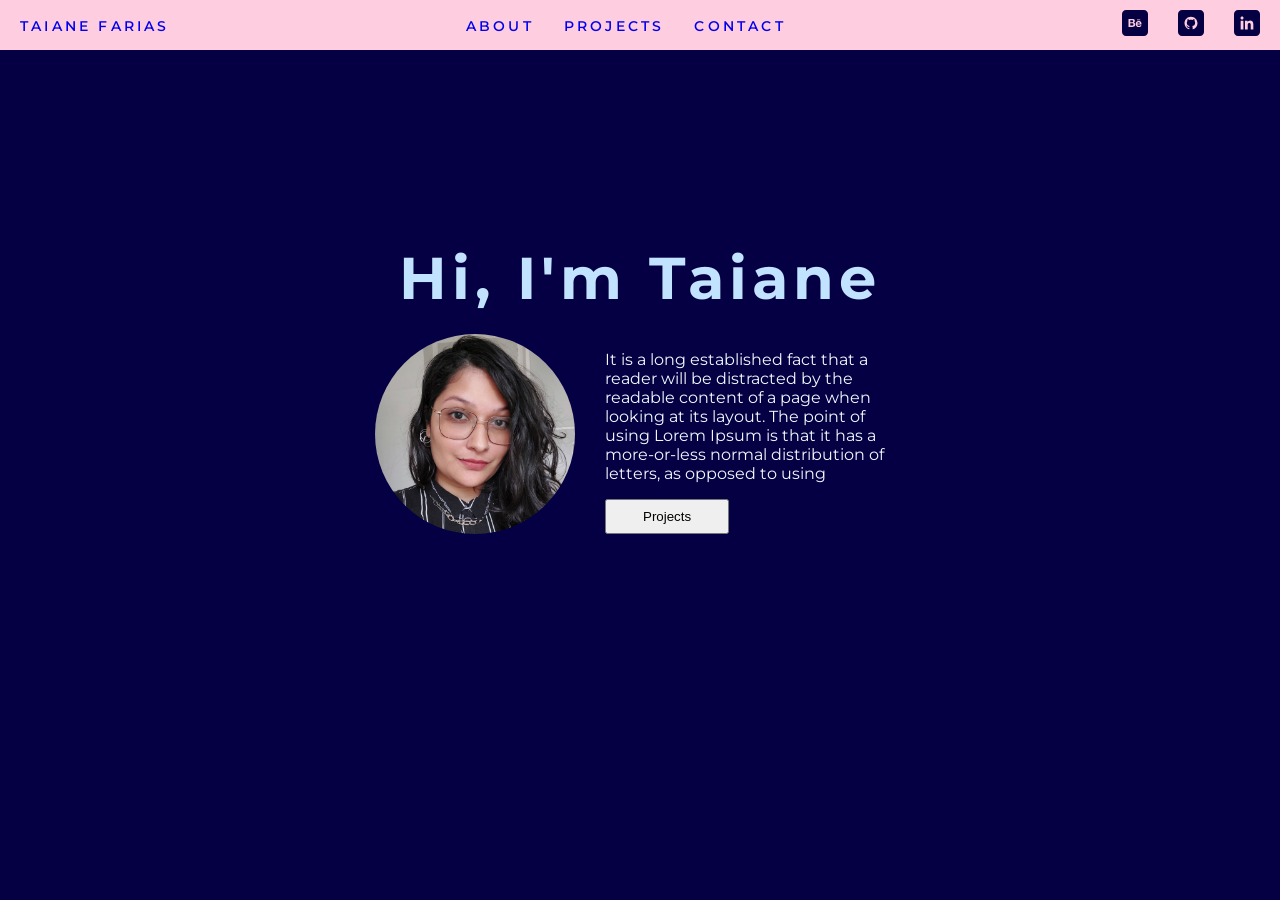
==== portfolio/index.html @ f2ac4d4a "add nav bar, hero section and main page style" ====
<!DOCTYPE html>
<html lang="en">
<head>
    <meta charset="UTF-8">
    <meta name="viewport" content="width=device-width, initial-scale=1.0">
    <title>Taiane's portfolio</title>
    <link rel="stylesheet" href="styles.css">
    <link href="https://fonts.googleapis.com/css2?family=Montserrat:ital,wght@0,100..900;1,100..900&display=swap" rel="stylesheet">
</head>
<body>

    <header id="navigation-bar">
        
        <ul id="menu">
            <li id="home-taiane"><a href="#">Taiane Farias</a></li>

            <div id="menu-section">
                <li id="about"><a href="#">About</a></li>
                <li><a href="#">Projects</a></li>
                <li><a href="#">Contact</a></li>
            </div>

            <div>
                <ul id="menu-icons">
                    <li><a href="#"><img src="images/behance.svg"></a></li>
                    <li><a href="#"><img src="images/githab.svg"></a></li>
                    <li><a href="#"><img src="images/linkedin.svg"></a></li>
                </ul>
            </div>

    </header>

    <div id="hero-section">

        <h1 id="hero-h1">Hi, I'm Taiane</h1>
        
        <div id="hero-text-image">
            <img src="images/photo_2024-07-04 19.18.22.jpeg" id="hero-pic">
            
            <div>
                <p id="hero-paragraph">It is a long established fact that a reader will be distracted by the readable content of a page when looking at its layout. The point of using Lorem Ipsum is that it has a more-or-less normal distribution of letters, as opposed to using</p>
               
                <div id="hero-buttons">
                    <button>Projects</button>
                </div>

            </div>
            
        </div>

    </div>

</body>
</html>
---- portfolio/styles.css ----
body{
    background: #050043;
    overflow-y: hidden;
    overflow-x: hidden;
    font-family: "Montserrat", sans-serif;
}

/*@media (max-width: 1000px) {
    body {
        display: flex;
        flex-wrap: wrap;

    }

}*/

#navigation-bar{

    width: 100%;

}

#menu{
    list-style-type: none;
    margin: 0;
    padding: 0;
    background-color: #FECDE0;
    width: 100%;
    display: flex;
    flex-direction: row;
    justify-content: space-between;
    position: fixed;
    top: 0;
    left: 0;
    right: 0;
    height: 50px;
    align-items: center;
    
}

#menu-section{
    display: flex;
    flex-direction: row;
    gap: 30px;
}

#menu-icons{
    display: flex;
    flex-direction: row;
    gap: 30px;
    padding-right: 20px;
    list-style-type: none;
}

#home-taiane{
    padding-left: 20px;
}

#menu li a{
    text-transform: uppercase;
    text-decoration: none;
    font-weight: 550;
    font-size: clamp(12px, 1.8vh, 14px);
    letter-spacing: 0.2rem;
}

/* HERO SECTION */

#hero-section{
    display: flex;
    flex-direction: column;
    justify-content: center;
    align-items: center;
    min-height: 80dvh;

}

#hero-pic{
    width: 200px;
    height: 200px;
    border-radius: 500px;

}

#hero-paragraph{
    width: 300px;
    color: aliceblue;
}

#hero-text-image{
    display: flex;
    align-items: center;
    gap: 30px;
}

#hero-h1{
    color: rgb(194, 227, 255);
    font-size: 3.7rem;
    letter-spacing: 5px;
    margin-bottom: 20px;
}

#hero-buttons{
    display: flex;
    justify-content: left;

}

#hero-buttons button{
    padding: 8px;
    padding-left: 36px;
    padding-right: 36px;
    
}
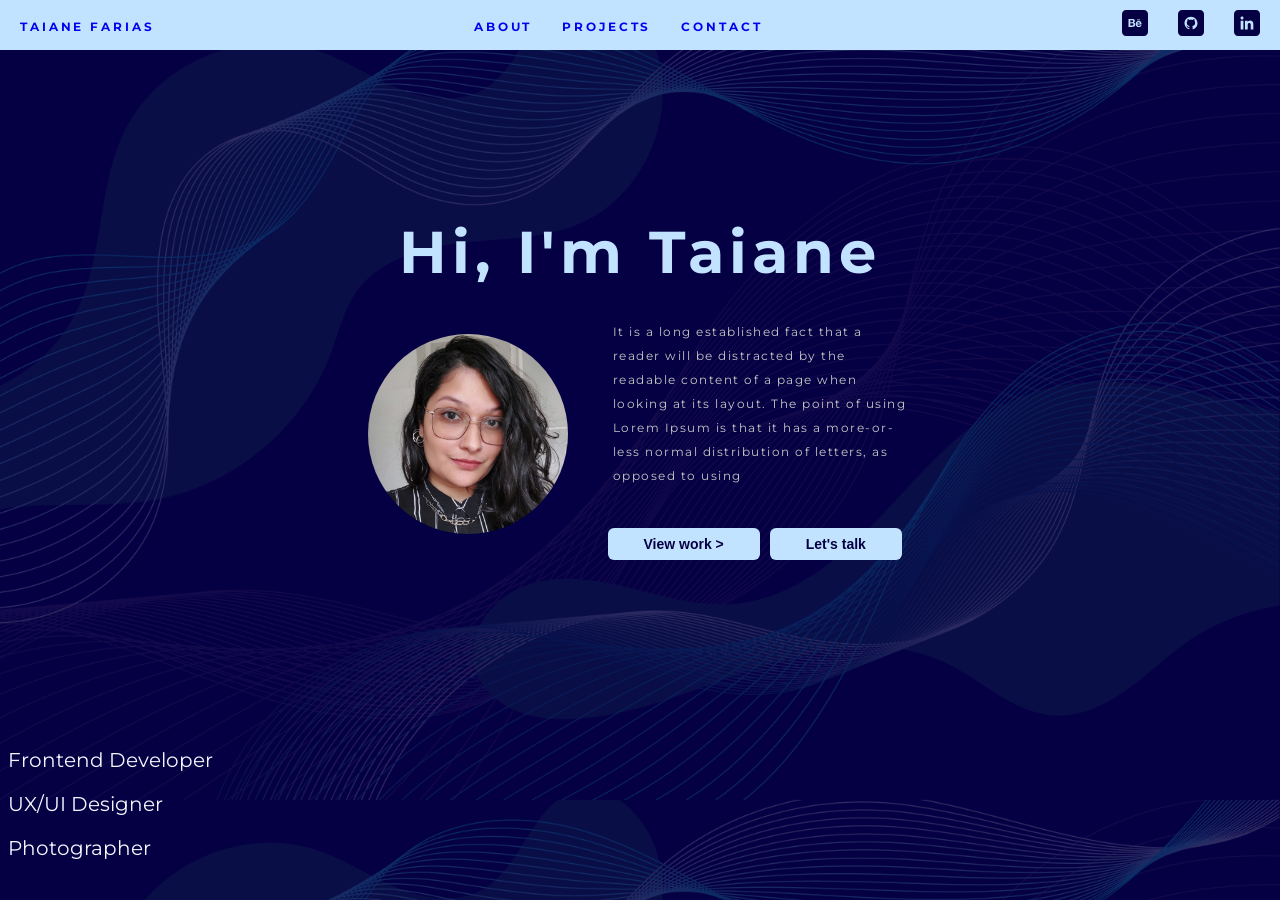
==== commit 14bcc33d: "change colors, nav bar responsive" ====
--- a/portfolio/index.html
+++ b/portfolio/index.html
@@ -9,10 +9,10 @@
 </head>
 <body>
 
-    <header id="navigation-bar">
+    <header id="nav-bar">
         
-        <ul id="menu">
-            <li id="home-taiane"><a href="#">Taiane Farias</a></li>
+        <div id="menu">
+            <p id="home-taiane"><a href="#">Taiane Farias</a></p>
 
             <div id="menu-section">
                 <li id="about"><a href="#">About</a></li>
@@ -28,6 +28,8 @@
                 </ul>
             </div>
 
+            <img id="hamburguer-buttom"src="images/hamburg.button.svg">
+        </div>
     </header>
 
     <div id="hero-section">
@@ -41,7 +43,8 @@
                 <p id="hero-paragraph">It is a long established fact that a reader will be distracted by the readable content of a page when looking at its layout. The point of using Lorem Ipsum is that it has a more-or-less normal distribution of letters, as opposed to using</p>
                
                 <div id="hero-buttons">
-                    <button>Projects</button>
+                    <button>View work ></button>
+                    <button>Let's talk</button>
                 </div>
 
             </div>
@@ -50,5 +53,19 @@
 
     </div>
 
+    <div id="bottom">
+        <p>
+            Frontend Developer
+        </p>
+
+        <p>
+            UX/UI Designer
+        </p>
+
+        <p>
+            Photographer
+        </p>
+    </div>
+
 </body>
 </html>
--- a/portfolio/styles.css
+++ b/portfolio/styles.css
@@ -3,19 +3,14 @@
     overflow-y: hidden;
     overflow-x: hidden;
     font-family: "Montserrat", sans-serif;
+    background-image: url(images/elements1.png);
+    background-size: 100%;
+   
+    
 }
 
-/*@media (max-width: 1000px) {
-    body {
-        display: flex;
-        flex-wrap: wrap;
 
-    }
-
-}*/
-
-#navigation-bar{
-
+#nav-bar{
     width: 100%;
 
 }
@@ -24,7 +19,7 @@
     list-style-type: none;
     margin: 0;
     padding: 0;
-    background-color: #FECDE0;
+    background-color:rgb(194, 227, 255);
     width: 100%;
     display: flex;
     flex-direction: row;
@@ -35,7 +30,7 @@
     right: 0;
     height: 50px;
     align-items: center;
-    
+  
 }
 
 #menu-section{
@@ -52,6 +47,13 @@
     list-style-type: none;
 }
 
+#hamburguer-buttom{
+    display: none;
+    width: 25px;
+    margin-right: 20px;
+
+}
+
 #home-taiane{
     padding-left: 20px;
 }
@@ -59,9 +61,17 @@
 #menu li a{
     text-transform: uppercase;
     text-decoration: none;
-    font-weight: 550;
-    font-size: clamp(12px, 1.8vh, 14px);
-    letter-spacing: 0.2rem;
+    font-weight: 680;
+    font-size: clamp(11px, 1.8vh, 12px);
+    letter-spacing: 0.18rem;
+}
+
+#menu p a{
+    text-transform: uppercase;
+    text-decoration: none;
+    font-weight: 680;
+    font-size: clamp(11px, 1.8vh, 12px);
+    letter-spacing: 0.18rem;
 }
 
 /* HERO SECTION */
@@ -83,8 +93,14 @@
 }
 
 #hero-paragraph{
-    width: 300px;
-    color: aliceblue;
+    max-width: 300px;
+    margin-left: 15px;
+    font-size: 12px;
+    color: rgb(198, 198, 198);
+    line-height: 2;
+    letter-spacing: 2px;
+    letter-spacing: 1.5px;
+
 }
 
 #hero-text-image{
@@ -103,6 +119,7 @@
 #hero-buttons{
     display: flex;
     justify-content: left;
+    margin-top: 20px;
 
 }
 
@@ -110,5 +127,36 @@
     padding: 8px;
     padding-left: 36px;
     padding-right: 36px;
+    background-color: rgb(194, 227, 255);
+    border-style: none;
+    border-radius: 6px;
+    color: #050043;
+    font-weight: 550;
+    font-size: 14px;
+    margin-left: 10px;
+    margin-top: 20px;
     
 }
+
+#bottom p {
+    font-size: 20px;
+    color: aliceblue;
+}
+
+@media (max-width: 700px) {
+
+
+    #hamburguer-buttom{
+        display: block;
+        justify-content: center;
+    }
+
+    #menu-section{
+        display: none;
+    }
+
+    #menu-icons{
+        display: none;
+    }
+
+}
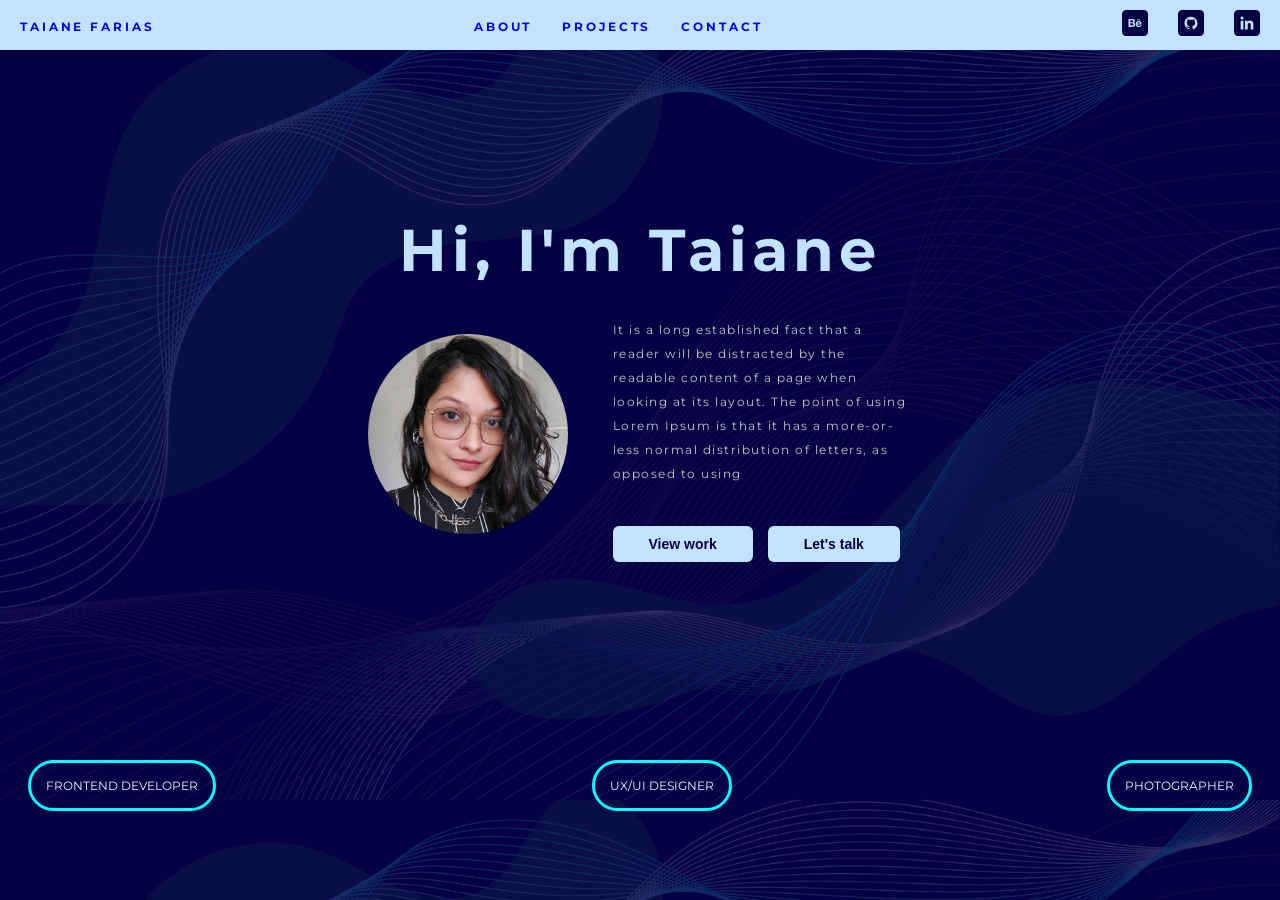
==== commit 60f38f2d: "main page responive, add about, contact and  project pages" ====
--- a/portfolio/index.html
+++ b/portfolio/index.html
@@ -43,7 +43,7 @@
                 <p id="hero-paragraph">It is a long established fact that a reader will be distracted by the readable content of a page when looking at its layout. The point of using Lorem Ipsum is that it has a more-or-less normal distribution of letters, as opposed to using</p>
                
                 <div id="hero-buttons">
-                    <button>View work ></button>
+                    <button>View work</button>
                     <button>Let's talk</button>
                 </div>
 
--- a/portfolio/styles.css
+++ b/portfolio/styles.css
@@ -5,8 +5,7 @@
     font-family: "Montserrat", sans-serif;
     background-image: url(images/elements1.png);
     background-size: 100%;
-   
-    
+
 }
 
 
@@ -120,11 +119,10 @@
     display: flex;
     justify-content: left;
     margin-top: 20px;
-
 }
 
 #hero-buttons button{
-    padding: 8px;
+    padding: 10px;
     padding-left: 36px;
     padding-right: 36px;
     background-color: rgb(194, 227, 255);
@@ -133,14 +131,27 @@
     color: #050043;
     font-weight: 550;
     font-size: 14px;
-    margin-left: 10px;
+    margin-left: 15px;
     margin-top: 20px;
     
 }
 
 #bottom p {
-    font-size: 20px;
+    font-size: 12px;
     color: aliceblue;
+    text-transform: uppercase;
+    border: solid;
+    border-color: aqua;
+    padding: 15px;
+    border-radius: 100px;
+}
+
+#bottom{
+    display: flex;
+    flex-direction: row;
+    justify-content: space-between;
+    margin: 20px;
+    
 }
 
 @media (max-width: 700px) {
@@ -159,4 +170,42 @@
         display: none;
     }
 
-}
+    #hero-h1{
+        font-size: clamp(2.8rem, 2vh, 6rem);
+        letter-spacing: 4px;
+        margin-bottom: 30px;
+        margin-top: 80px;
+    }
+
+    #hero-pic{
+        width: 180px;
+        height: 180px;
+        border-radius: 400px;
+    
+    }
+
+    #hero-text-image{
+        flex-direction: column;
+        align-items: center;
+        gap: 30px;
+    }
+
+    #hero-paragraph{
+        max-width: clamp(320px, 2vh, 400px);
+        justify-content: center;
+        font-size: 12px;
+        color: rgb(198, 198, 198);
+        line-height: 2;
+        letter-spacing: 2px;
+        letter-spacing: 1.5px;
+    }
+
+    #hero-buttons{
+        display: flex;
+        justify-content: center;
+        margin-bottom: 20px;
+        margin-left: -20px;
+   
+    }
+
+}
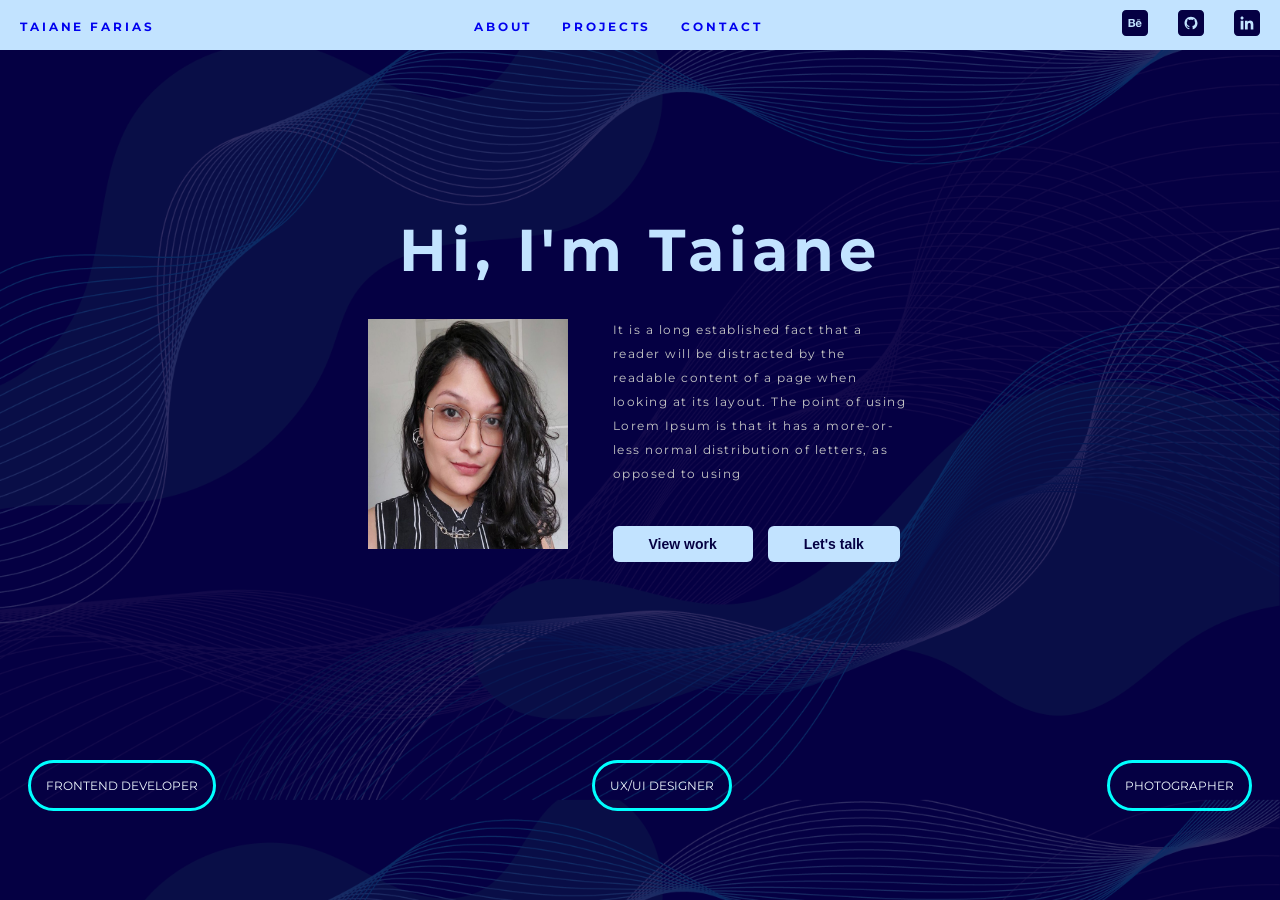
==== commit 37d29531: "add cards to  projects page, add var colors" ====
--- a/portfolio/index.html
+++ b/portfolio/index.html
@@ -15,9 +15,9 @@
             <p id="home-taiane"><a href="#">Taiane Farias</a></p>
 
             <div id="menu-section">
-                <li id="about"><a href="#">About</a></li>
-                <li><a href="#">Projects</a></li>
-                <li><a href="#">Contact</a></li>
+                <li id="about"><a href="about.html">About</a></li>
+                <li><a href="projects.html">Projects</a></li>
+                <li><a href="contact.html">Contact</a></li>
             </div>
 
             <div>
--- a/portfolio/styles.css
+++ b/portfolio/styles.css
@@ -1,5 +1,13 @@
+:root {
+    --primary-bg-color: #050043;
+    --primary-color: rgb(194, 227, 255);
+    --secondary-color: #FECDE0;
+    --paragraph-light: rgb(241, 241, 241);
+  }
+
+
 body{
-    background: #050043;
+    background-color: var(--primary-bg-color);
     overflow-y: hidden;
     overflow-x: hidden;
     font-family: "Montserrat", sans-serif;
@@ -11,14 +19,13 @@
 
 #nav-bar{
     width: 100%;
-
 }
 
 #menu{
     list-style-type: none;
     margin: 0;
     padding: 0;
-    background-color:rgb(194, 227, 255);
+    background-color: var(--primary-color);
     width: 100%;
     display: flex;
     flex-direction: row;
@@ -86,8 +93,7 @@
 
 #hero-pic{
     width: 200px;
-    height: 200px;
-    border-radius: 500px;
+    height: 230px;
 
 }
 
@@ -208,4 +214,73 @@
    
     }
 
-}+}
+
+
+/*PROJECT PAGE*/
+
+#card-cointainer{
+    display: grid;
+    grid-template-columns: repeat(5, 1fr);
+    align-items: center;
+    justify-content: center;
+    margin-top: 150px;
+    gap: 15px;
+    margin-left: 50px;
+    margin-right: 50px;
+ 
+}   
+
+#projects{
+    color: var(--paragraph-light);
+    position: fixed;
+    bottom: 0;
+    font-size: 20px;
+    margin-left: 0px;
+    font-family: Montserrat;
+
+}
+
+#card-1{
+    grid-column: span 2;
+    height: 258px;
+    background-color: aliceblue;
+}
+
+#card-2{
+    width: 258px;
+    height: 258px;
+    background-color: aliceblue;
+}
+
+#card-3{
+    grid-column: span 2;
+    height: 258px;
+    background-color: aliceblue;
+ 
+}
+
+#card-4{
+    width: 258px;
+    height: 258px;
+    background-color: aliceblue;
+}
+
+#card-5{
+    grid-column: span 2;
+    height: 258px;
+    background-color: aliceblue;
+ 
+}
+
+#card-6{
+    width: 258px;
+    height: 258px;
+    background-color: aliceblue;
+}
+
+#card-7{
+    width: 258px;
+    height: 258px;
+    background-color: aliceblue;
+}
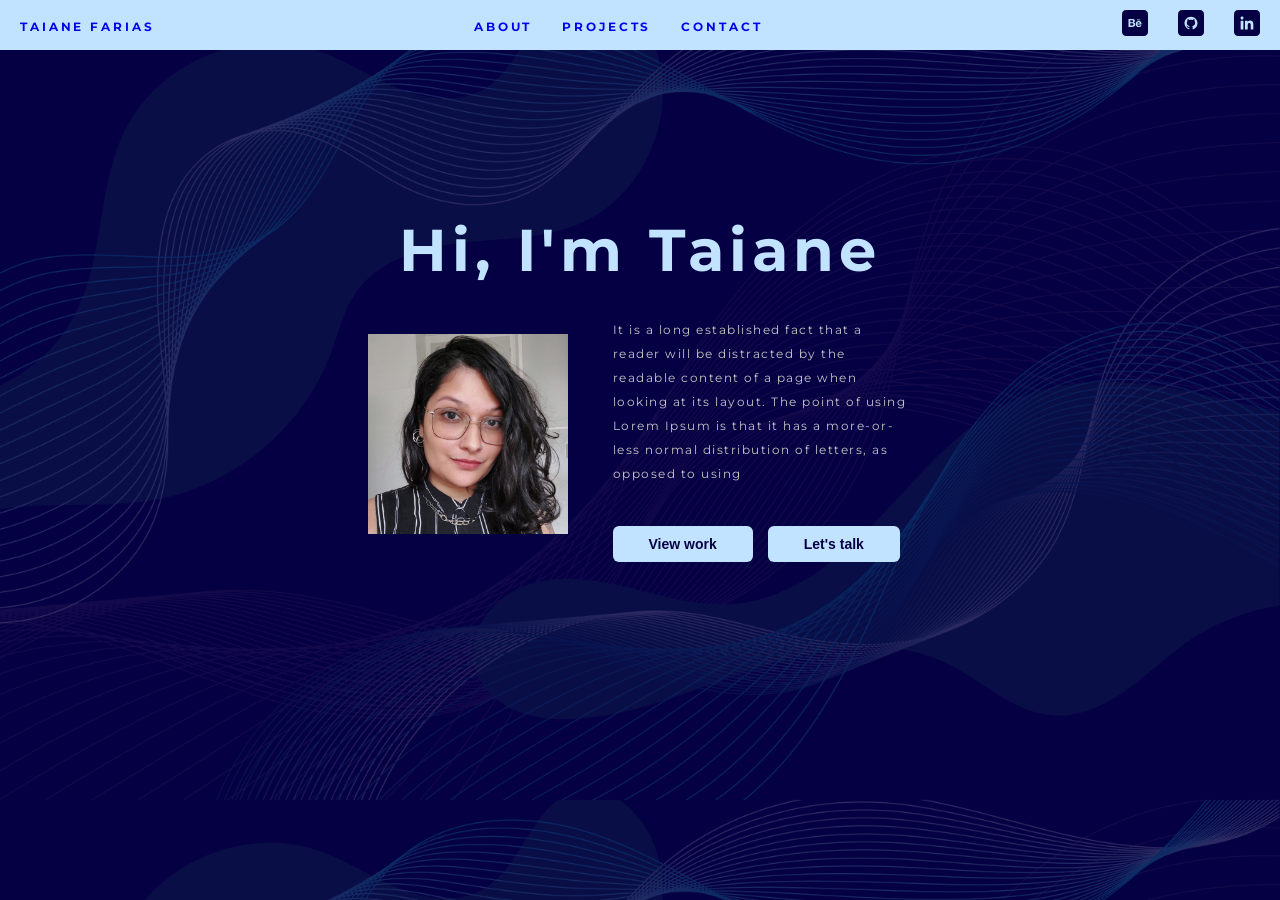
==== commit 22801027: "add contact page content, add contact page  responsiveness" ====
--- a/portfolio/index.html
+++ b/portfolio/index.html
@@ -52,20 +52,36 @@
         </div>
 
     </div>
-
-    <div id="bottom">
-        <p>
-            Frontend Developer
-        </p>
-
-        <p>
-            UX/UI Designer
-        </p>
-
-        <p>
-            Photographer
-        </p>
+<!--
+    <div>
+        <p>What I do:</p>
     </div>
 
+    <div id="skills-container">
+
+
+        <div id="skills-card1">
+            <p>
+                Web Development
+            </p>
+        </div>
+
+        
+        <div id="skills-card2">
+            <p>
+                User research
+                UX/UI Designer
+            </p>
+        </div>
+        
+        <div id="skills-card3">
+            <p>
+                Photographer
+            </p>
+        </div>
+       
+    </div>
+-->
+    
 </body>
 </html>
--- a/portfolio/styles.css
+++ b/portfolio/styles.css
@@ -3,8 +3,13 @@
     --primary-color: rgb(194, 227, 255);
     --secondary-color: #FECDE0;
     --paragraph-light: rgb(241, 241, 241);
+    --paragraph-dark: #050043;
+    --link-color: #FECDE0;
+    --in-page-menu:
+    --
   }
 
+/*MAIN PAGE*/
 
 body{
     background-color: var(--primary-bg-color);
@@ -13,7 +18,6 @@
     font-family: "Montserrat", sans-serif;
     background-image: url(images/elements1.png);
     background-size: 100%;
-
 }
 
 
@@ -93,8 +97,7 @@
 
 #hero-pic{
     width: 200px;
-    height: 230px;
-
+    
 }
 
 #hero-paragraph{
@@ -141,26 +144,291 @@
     margin-top: 20px;
     
 }
-
-#bottom p {
-    font-size: 12px;
-    color: aliceblue;
-    text-transform: uppercase;
-    border: solid;
-    border-color: aqua;
-    padding: 15px;
-    border-radius: 100px;
-}
-
-#bottom{
+/*
+#skills-container{
     display: flex;
     flex-direction: row;
     justify-content: space-between;
-    margin: 20px;
-    
-}
-
-@media (max-width: 700px) {
+    margin: 40px;
+    margin-top: -130px;
+    
+}
+
+#skills-container p {
+    font-size: 12px;
+    color: var(--paragraph-dark);
+    
+    font-weight: 600;
+    text-transform: uppercase;
+    padding: 10px
+
+}
+
+#skills-card1{
+    width: 180px;
+    height: 180px;
+    background-image: url(images/postit/Dots-3.png);
+    background-size: 100%;
+
+}
+
+#skills-card2{
+    width: 180px;
+    height: 180px;
+
+    background-image: url(images/postit/Paper-2.png);
+    background-size: 100%;
+}
+
+#skills-card3{
+    width: 180px;
+    height: 180px;
+    background-image: url(images/postit/Paper\ Fibers-1.png);
+    background-size: 100%;
+}
+*/
+
+
+
+/*PROJECT PAGE*/
+
+#body-project{
+
+    overflow-y: scroll;
+
+
+}
+
+#card-container{
+    display: grid;
+    grid-template-columns: repeat(4, 1fr);
+    margin-top: 120px;
+    gap: 10px;
+    margin-left: 70px;
+    margin-right: 70px;
+    align-items: center;
+    justify-content: center;
+ 
+}   
+
+#projects{
+    color: var(--paragraph-light);
+    position: fixed;
+    top: 50px;
+    font-size: 20px;
+    margin-left: 0px;
+    font-family: Montserrat;
+
+}
+
+#card-1{
+    grid-column: span 2;
+    height: 280px;
+    background-image: url(/images/lklklk.png);
+    background-size: 100%;
+}
+
+#card-2{
+    grid-column: span 1;
+    height: 280px;
+    background-color: aliceblue;
+    background-image: url(/images/iPhone\ 15\ Pro.png);
+    background-repeat: no-repeat;
+    background-position: center;
+    background-size: 258px;
+
+}
+
+#card-3{
+    grid-column: span 1;
+    height: 280px;
+    background-color: aliceblue;
+    background-image: url(/images/sumupp.png);
+    background-repeat:no-repeat;
+    background-size: 480px;
+    background-position: right;
+    
+    
+    
+}
+
+#card-4{
+   
+    height: 280px;
+    background-color: aliceblue;
+    background-image: url(/images/Photos/food\ 4.jpg);
+    background-size: 100%;
+    background-position: left;
+}
+
+
+#card-6{
+   
+    height: 280px;
+    background-image: url(/images/Photos/girl.jpg);
+    background-size: 258px;
+    background-color: aliceblue;
+    background-size: 152%;
+    background-position: no-repeat;
+    background-position: center;
+}
+
+#card-7{
+   
+    height: 280px;
+    background-color: aliceblue;
+    background-image: url(/images/Photos/street.jpg);
+    background-repeat: no-repeat;
+    background-position: bottom;
+    background-size: 100%;
+   
+}
+
+#card-8{
+    
+    height: 280px;
+    background-image: url(/images/Photos/girl.jpg);
+    background-color: aliceblue;
+    background-size: 152%;
+    background-repeat: no-repeat;
+    background-position: center;
+}
+
+#card-container a{
+    text-decoration: none;
+    color: var(--secondary-color);
+    
+
+}
+/* ABOUT PAGE */
+
+#about-container{
+    display: flex;
+    flex-direction: row-reverse;
+    gap: 30px;
+    margin-left: 30px;
+    margin-top: 130px;
+    align-items: center;
+    justify-content: center;
+}
+
+#about-taiane{
+    font-size: 40px;
+    color: var(--secondary-color);
+    
+}
+
+#about-text{
+    color: var(--paragraph-light);
+    width: 430px;
+    line-height: 28px;
+    letter-spacing: 1px;
+}
+
+#about-img{
+    width: 400px;
+}
+
+#contact-button{
+    background-color: rgb(194, 227, 255);
+    border-style: none;
+    border-radius: 6px;
+    color: #050043;
+    font-weight: 550;
+    font-size: 14px;
+    margin-top: 10px;
+    padding: 12px;
+    padding-left: 40px;
+    padding-right: 40px;
+
+}
+
+#about-text-button-container{
+    display: flex;
+    flex-direction: column;
+    align-items: center;
+    justify-content: center;
+}
+
+/*CONTACT PAGE*/
+
+
+#contact-container{
+    display: flex;
+    gap: 40px;
+    flex-direction: row;
+    align-items: center;
+    justify-content: center;
+    gap: 50px;
+    height: 760px;
+
+}
+
+.form-text{
+    color: var(--paragraph-light);
+}
+
+#form-name{
+    width: 450px;
+    margin-top: 11px;
+    margin-bottom: 24px;
+    padding: 12px;
+    border-radius: 6px;
+    border: none;
+}
+
+#form-email{
+    width: 450px;
+    margin-top: 11px;
+    margin-bottom: 24px;
+    padding: 12px;
+    border-radius: 6px;
+    border: none;
+}
+
+#form-message{
+    width: 450px;
+    padding: 12px;
+    height: 170px;
+    margin-top: 11px;
+    border: none;
+    border-radius: 6px;
+}
+
+#text-container{
+    color: var(--paragraph-light);
+    width: 300px;
+    font-size: 18px;
+    line-height: 30px;
+    margin-top: -220px;
+}
+
+#button-contact{
+    background-color: rgb(194, 227, 255);
+    border-style: none;
+    border-radius: 6px;
+    color: #050043;
+    font-weight: 550;
+    font-size: 14px;
+    margin-top: 10px;
+    padding: 12px;
+    padding-left: 40px;
+    padding-right: 40px;
+    margin-top: 30px;
+
+}
+
+
+
+
+
+
+
+
+
+
+
+@media (max-width: 712px) {
 
 
     #hamburguer-buttom{
@@ -214,73 +482,74 @@
    
     }
 
-}
-
-
-/*PROJECT PAGE*/
-
-#card-cointainer{
-    display: grid;
-    grid-template-columns: repeat(5, 1fr);
-    align-items: center;
-    justify-content: center;
-    margin-top: 150px;
-    gap: 15px;
-    margin-left: 50px;
-    margin-right: 50px;
- 
-}   
-
-#projects{
-    color: var(--paragraph-light);
-    position: fixed;
-    bottom: 0;
-    font-size: 20px;
-    margin-left: 0px;
-    font-family: Montserrat;
-
-}
-
-#card-1{
-    grid-column: span 2;
-    height: 258px;
-    background-color: aliceblue;
-}
-
-#card-2{
-    width: 258px;
-    height: 258px;
-    background-color: aliceblue;
-}
-
-#card-3{
-    grid-column: span 2;
-    height: 258px;
-    background-color: aliceblue;
- 
-}
-
-#card-4{
-    width: 258px;
-    height: 258px;
-    background-color: aliceblue;
-}
-
-#card-5{
-    grid-column: span 2;
-    height: 258px;
-    background-color: aliceblue;
- 
-}
-
-#card-6{
-    width: 258px;
-    height: 258px;
-    background-color: aliceblue;
-}
-
-#card-7{
-    width: 258px;
-    height: 258px;
-    background-color: aliceblue;
-}
+    /* CONTACT PAGE*/
+
+    #contact-container{
+        display: flex;
+        flex-direction: column-reverse;
+        height: 100%;
+        justify-content: space-between;
+        align-items: center;
+        justify-content: center;
+        gap: 50px;
+      
+    
+    }
+
+    .form-text{
+        font-size: clamp(16px ,1vh, 18px);
+    }
+
+    #form-name{
+        display: flex;
+        flex-direction: column;
+        max-width: clamp(300px, 2vh, 400px);
+        margin-bottom: 11px
+        
+    }
+
+    #form-email{
+        display: flex;
+        flex-direction: column;
+        max-width: clamp(300px, 2vh, 400px);
+    }
+    #form-message{
+        display: flex;
+        flex-direction: column;
+        max-width: clamp(300px, 2vh, 400px);
+    
+        
+    }
+
+    #text-container{
+        width: 330px;
+        font-size: clamp(16px ,1vh, 18px);
+        line-height: 30px;
+        margin-top: 50px;
+
+    }
+
+    #body-contact{
+        overflow-y: scroll;
+    }
+
+    #button-contact{
+        background-color: rgb(194, 227, 255);
+        border-style: none;
+        border-radius: 6px;
+        color: #050043;
+        font-weight: 550;
+        font-size: 12px;
+        margin-top: 10px;
+        padding-left: 40px;
+        padding-right: 40px;
+        margin-bottom: 30px;
+        display: block;
+        margin-left: auto;
+        
+    
+    }
+    
+
+
+}
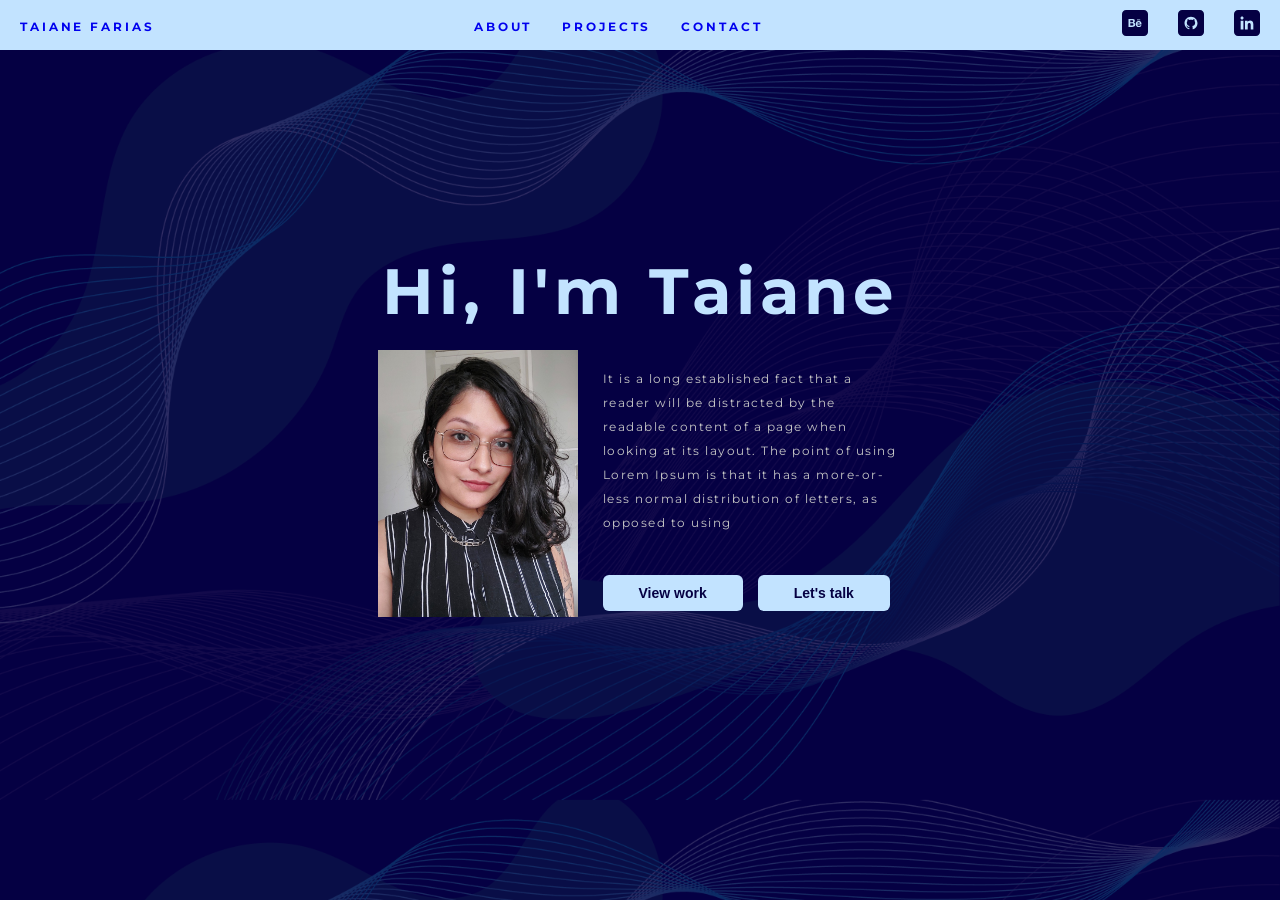
==== commit 77612be8: "fix hero image and hero image responsiveness, add more pictures to street photography" ====
--- a/portfolio/index.html
+++ b/portfolio/index.html
@@ -12,7 +12,7 @@
     <header id="nav-bar">
         
         <div id="menu">
-            <p id="home-taiane"><a href="#">Taiane Farias</a></p>
+            <p id="home-taiane"><a href="index.html">Taiane Farias</a></p>
 
             <div id="menu-section">
                 <li id="about"><a href="about.html">About</a></li>
@@ -22,9 +22,9 @@
 
             <div>
                 <ul id="menu-icons">
-                    <li><a href="#"><img src="images/behance.svg"></a></li>
-                    <li><a href="#"><img src="images/githab.svg"></a></li>
-                    <li><a href="#"><img src="images/linkedin.svg"></a></li>
+                    <li><a href="https://www.behance.net/taianemfarias" target="_blank"><img src="images/behance.svg"></a></li>
+                    <li><a href="https://github.com/taianeFaias" target="_blank"><img src="images/githab.svg"></a></li>
+                    <li><a href="https://linkedin.com/in/taianefarias" target="_blank"><img src="images/linkedin.svg"></a></li>
                 </ul>
             </div>
 
@@ -37,14 +37,15 @@
         <h1 id="hero-h1">Hi, I'm Taiane</h1>
         
         <div id="hero-text-image">
-            <img src="images/photo_2024-07-04 19.18.22.jpeg" id="hero-pic">
+            <img src="images/DE7E9DDB-22A7-45CA-A439-4ED70A00A695_1_105_c.jpeg" id="hero-pic">
+            <img src="images/kmkm 1.png" id="hero-pic-mobile">
             
             <div>
                 <p id="hero-paragraph">It is a long established fact that a reader will be distracted by the readable content of a page when looking at its layout. The point of using Lorem Ipsum is that it has a more-or-less normal distribution of letters, as opposed to using</p>
                
                 <div id="hero-buttons">
-                    <button>View work</button>
-                    <button>Let's talk</button>
+                    <a  class="button-cursor" href="projects.html"><button>View work</button></a>
+                    <a  class="button-cursor" href="contact.html"><button >Let's talk</button></a>
                 </div>
 
             </div>
@@ -82,6 +83,6 @@
        
     </div>
 -->
-    
+
 </body>
 </html>
--- a/portfolio/styles.css
+++ b/portfolio/styles.css
@@ -91,7 +91,7 @@
     flex-direction: column;
     justify-content: center;
     align-items: center;
-    min-height: 80dvh;
+    min-height: 90dvh;
 
 }
 
@@ -114,14 +114,20 @@
 #hero-text-image{
     display: flex;
     align-items: center;
-    gap: 30px;
+    gap: 10px;
 }
 
 #hero-h1{
     color: rgb(194, 227, 255);
-    font-size: 3.7rem;
+    font-size: 4rem;
     letter-spacing: 5px;
     margin-bottom: 20px;
+}
+
+#hero-pic-mobile{
+    width: 180px;
+    height: 180px;
+    display: none;
 }
 
 #hero-buttons{
@@ -142,61 +148,15 @@
     font-size: 14px;
     margin-left: 15px;
     margin-top: 20px;
+    cursor: pointer;
     
 }
-/*
-#skills-container{
-    display: flex;
-    flex-direction: row;
-    justify-content: space-between;
-    margin: 40px;
-    margin-top: -130px;
-    
-}
-
-#skills-container p {
-    font-size: 12px;
-    color: var(--paragraph-dark);
-    
-    font-weight: 600;
-    text-transform: uppercase;
-    padding: 10px
-
-}
-
-#skills-card1{
-    width: 180px;
-    height: 180px;
-    background-image: url(images/postit/Dots-3.png);
-    background-size: 100%;
-
-}
-
-#skills-card2{
-    width: 180px;
-    height: 180px;
-
-    background-image: url(images/postit/Paper-2.png);
-    background-size: 100%;
-}
-
-#skills-card3{
-    width: 180px;
-    height: 180px;
-    background-image: url(images/postit/Paper\ Fibers-1.png);
-    background-size: 100%;
-}
-*/
-
 
 
 /*PROJECT PAGE*/
 
 #body-project{
-
     overflow-y: scroll;
-
-
 }
 
 #card-container{
@@ -211,17 +171,8 @@
  
 }   
 
-#projects{
-    color: var(--paragraph-light);
-    position: fixed;
-    top: 50px;
-    font-size: 20px;
-    margin-left: 0px;
-    font-family: Montserrat;
-
-}
-
 #card-1{
+    position: relative;
     grid-column: span 2;
     height: 280px;
     background-image: url(/images/lklklk.png);
@@ -229,7 +180,7 @@
 }
 
 #card-2{
-    grid-column: span 1;
+    position: relative;
     height: 280px;
     background-color: aliceblue;
     background-image: url(/images/iPhone\ 15\ Pro.png);
@@ -240,20 +191,17 @@
 }
 
 #card-3{
-    grid-column: span 1;
+    position: relative;
     height: 280px;
     background-color: aliceblue;
     background-image: url(/images/sumupp.png);
     background-repeat:no-repeat;
     background-size: 480px;
     background-position: right;
-    
-    
-    
 }
 
 #card-4{
-   
+    position: relative;
     height: 280px;
     background-color: aliceblue;
     background-image: url(/images/Photos/food\ 4.jpg);
@@ -263,7 +211,7 @@
 
 
 #card-6{
-   
+    position: relative;
     height: 280px;
     background-image: url(/images/Photos/girl.jpg);
     background-size: 258px;
@@ -274,7 +222,7 @@
 }
 
 #card-7{
-   
+    position: relative;
     height: 280px;
     background-color: aliceblue;
     background-image: url(/images/Photos/street.jpg);
@@ -285,22 +233,44 @@
 }
 
 #card-8{
-    
+    position: relative;
     height: 280px;
-    background-image: url(/images/Photos/girl.jpg);
+    background-image: url(images/Photos/nature.jpg);
     background-color: aliceblue;
     background-size: 152%;
     background-repeat: no-repeat;
-    background-position: center;
+    background-position:center;
+
 }
 
 #card-container a{
     text-decoration: none;
     color: var(--secondary-color);
     
-
-}
+}
+
+.project-text-label{
+    position: absolute;
+    bottom: -20px;
+    justify-content: center;
+    text-transform: uppercase;
+    text-align: center;
+    left: 50%;
+    transform: translateX(-50%);
+    background-color: hsla(0, 0%, 3%, 0.5);
+    width: 100%;
+    padding-top: 20px;
+    padding-bottom: 20px;
+    font-weight: 500;
+    letter-spacing: 1px;
+
+}
+
 /* ABOUT PAGE */
+
+#body-about{
+    overflow-y: scroll;
+}
 
 #about-container{
     display: flex;
@@ -310,6 +280,7 @@
     margin-top: 130px;
     align-items: center;
     justify-content: center;
+    margin-bottom: 40px;
 }
 
 #about-taiane{
@@ -323,6 +294,7 @@
     width: 430px;
     line-height: 28px;
     letter-spacing: 1px;
+    font-size: 15px;
 }
 
 #about-img{
@@ -419,16 +391,36 @@
 }
 
 
-
-
-
-
-
-
-
-
-
-@media (max-width: 712px) {
+.body-photos{
+    overflow-x: scroll;
+    overflow-y: scroll;
+}
+
+#photos-grid{
+    display: grid;
+    grid-template-columns: repeat(auto-fit, minmax(300px, 1fr));
+    gap: 16px; 
+    margin-top: 100px;
+    margin-left: 20px;
+    margin-right: 20px;
+
+}
+
+#photos-grid img{
+    width: 100%;
+    height: 100%;
+    aspect-ratio: 1 / 1; 
+    object-fit: cover; 
+    border-radius: 8px;
+
+}
+
+
+
+
+@media (max-width: 750px) {
+
+    /*MAIN PAGE*/
 
 
     #hamburguer-buttom{
@@ -452,10 +444,14 @@
     }
 
     #hero-pic{
+        display: none;
+        
+    }
+
+    #hero-pic-mobile{
+        display: grid;
         width: 180px;
         height: 180px;
-        border-radius: 400px;
-    
     }
 
     #hero-text-image{
@@ -482,7 +478,70 @@
    
     }
 
-    /* CONTACT PAGE*/
+    /*PROJECT PAGE*/
+
+    #card-container{
+        display: grid;
+        grid-template-columns: repeat(1, 1fr);
+        margin-top: 50px;
+        margin-bottom: 50px;
+    }
+
+    #card-1{
+        grid-column: span 1;
+        
+        height: 250px;
+    }
+    #card-3{
+        grid-column: span 1;
+        
+        height: 250px;
+    }
+
+    #projects-mobile-link{
+        margin-left: 60px;
+        margin-top: 100px;
+        
+    }
+
+    #projects-mobile-link a{
+        text-decoration: none;
+        color: var(--primary-color);
+        font-size: 16px;
+        font-family: "Montserrat", sans-serif;
+        letter-spacing: 2px;
+    }
+
+
+/*ABOUT*/
+
+
+    #about-container{
+        display: flex;
+        flex-direction: column;
+        margin-bottom: 30px;
+        width: 100%;
+
+    }
+
+    #about-taiane{
+        font-size: 26px;
+        color: var(--secondary-color);
+        margin-left: 70px;
+        
+    }
+
+    #about-text{
+        justify-content: center;
+        align-items: center;
+        font-size: 16px;
+    }
+
+    #about-img{
+      display: none;
+    }
+
+    /*CONTACT PAGE*/
 
     #contact-container{
         display: flex;
@@ -493,7 +552,6 @@
         justify-content: center;
         gap: 50px;
       
-    
     }
 
     .form-text{
@@ -518,7 +576,6 @@
         flex-direction: column;
         max-width: clamp(300px, 2vh, 400px);
     
-        
     }
 
     #text-container{
@@ -547,9 +604,43 @@
         display: block;
         margin-left: auto;
         
-    
-    }
-    
-
-
-}
+    }
+}
+
+@media(max-width: 500px){
+
+    #about-container{
+        margin-left: 10px;
+        margin-left: 10px;
+        margin-top: 110px;
+        margin-bottom: 40px;
+    }
+
+    #hero-h1{
+        font-size: clamp(2rem, 2vh, 6rem);
+        letter-spacing: 4px;
+        margin-bottom: 30px;
+        margin-top: 80px;
+    }
+
+    #about-text{
+        font-size: 13px;
+        width: 300px;
+        text-justify: auto;
+        margin-bottom: 20px;
+    }
+
+    #about-taiane{
+        font-size: clamp(1.6rem, 2vh, 5rem);
+        color: var(--secondary-color);
+        margin-left: 0;
+    }
+
+    #contact-button{
+        padding: 10px;
+        padding-left: 28px;
+        padding-right: 28px;
+        font-weight: 500;
+        font-size: 12px;
+    }
+}
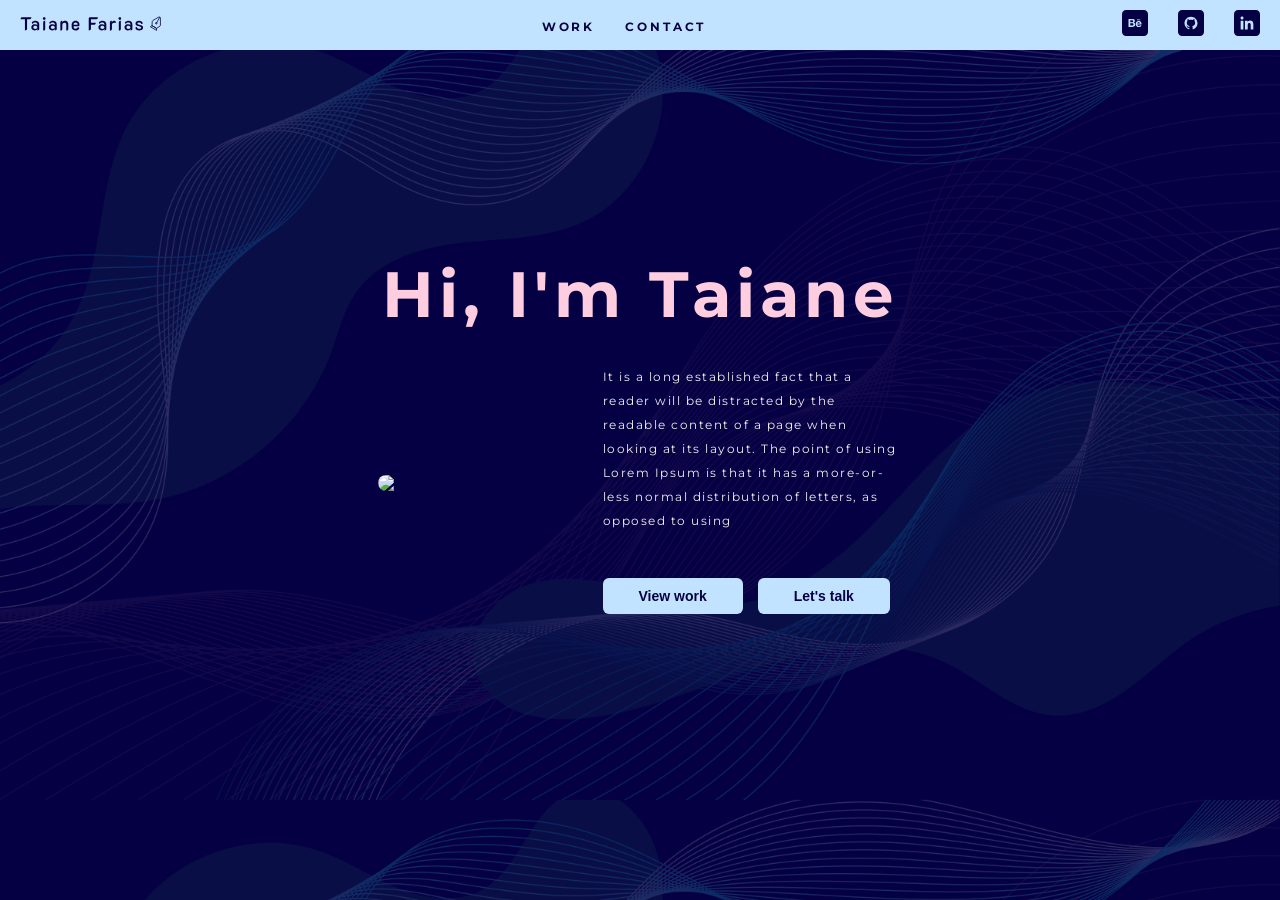
==== commit f35b321c: "fix responsivess bugs, change home picture, delete about page" ====
--- a/portfolio/index.html
+++ b/portfolio/index.html
@@ -12,11 +12,10 @@
     <header id="nav-bar">
         
         <div id="menu">
-            <p id="home-taiane"><a href="index.html">Taiane Farias</a></p>
+            <a  href="index.html"><img id="home-taiane" src="images/Photos/taianelogo.svg"></a>
 
             <div id="menu-section">
-                <li id="about"><a href="about.html">About</a></li>
-                <li><a href="projects.html">Projects</a></li>
+                <li><a href="projects.html">Work</a></li>
                 <li><a href="contact.html">Contact</a></li>
             </div>
 
@@ -37,8 +36,8 @@
         <h1 id="hero-h1">Hi, I'm Taiane</h1>
         
         <div id="hero-text-image">
-            <img src="images/DE7E9DDB-22A7-45CA-A439-4ED70A00A695_1_105_c.jpeg" id="hero-pic">
-            <img src="images/kmkm 1.png" id="hero-pic-mobile">
+            <img src="images/Photos/tai2 1.png" id="hero-pic">
+            <img src="images/Photos/tai2-round.png" id="hero-pic-mobile">
             
             <div>
                 <p id="hero-paragraph">It is a long established fact that a reader will be distracted by the readable content of a page when looking at its layout. The point of using Lorem Ipsum is that it has a more-or-less normal distribution of letters, as opposed to using</p>
--- a/portfolio/styles.css
+++ b/portfolio/styles.css
@@ -40,6 +40,9 @@
     right: 0;
     height: 50px;
     align-items: center;
+    z-index: 1000;
+    
+    
   
 }
 
@@ -47,6 +50,7 @@
     display: flex;
     flex-direction: row;
     gap: 30px;
+    
 }
 
 #menu-icons{
@@ -66,6 +70,8 @@
 
 #home-taiane{
     padding-left: 20px;
+    width: 146px;
+
 }
 
 #menu li a{
@@ -74,6 +80,8 @@
     font-weight: 680;
     font-size: clamp(11px, 1.8vh, 12px);
     letter-spacing: 0.18rem;
+    color: var(--paragraph-dark);
+    
 }
 
 #menu p a{
@@ -82,6 +90,8 @@
     font-weight: 680;
     font-size: clamp(11px, 1.8vh, 12px);
     letter-spacing: 0.18rem;
+    color: var(--paragraph-dark)
+    
 }
 
 /* HERO SECTION */
@@ -97,6 +107,7 @@
 
 #hero-pic{
     width: 200px;
+    border-radius: 8px;
     
 }
 
@@ -104,7 +115,7 @@
     max-width: 300px;
     margin-left: 15px;
     font-size: 12px;
-    color: rgb(198, 198, 198);
+    color: var(--paragraph-light);
     line-height: 2;
     letter-spacing: 2px;
     letter-spacing: 1.5px;
@@ -118,7 +129,7 @@
 }
 
 #hero-h1{
-    color: rgb(194, 227, 255);
+    color: var(--secondary-color);
     font-size: 4rem;
     letter-spacing: 5px;
     margin-bottom: 20px;
@@ -147,7 +158,7 @@
     font-weight: 550;
     font-size: 14px;
     margin-left: 15px;
-    margin-top: 20px;
+    margin-top: 25px;
     cursor: pointer;
     
 }
@@ -163,11 +174,12 @@
     display: grid;
     grid-template-columns: repeat(4, 1fr);
     margin-top: 120px;
-    gap: 10px;
+    gap: 18px;
     margin-left: 70px;
     margin-right: 70px;
     align-items: center;
     justify-content: center;
+    
  
 }   
 
@@ -175,18 +187,22 @@
     position: relative;
     grid-column: span 2;
     height: 280px;
-    background-image: url(/images/lklklk.png);
-    background-size: 100%;
-}
+    background-image: url(images/lklklk.png);
+    background-size: cover;
+    background-position: center;
+
+}
+
 
 #card-2{
     position: relative;
     height: 280px;
     background-color: aliceblue;
-    background-image: url(/images/iPhone\ 15\ Pro.png);
+    background-image: url(images/iPhone\ 15\ Pro.png);
     background-repeat: no-repeat;
     background-position: center;
-    background-size: 258px;
+    background-size: cover;
+    background-position: center;
 
 }
 
@@ -194,30 +210,32 @@
     position: relative;
     height: 280px;
     background-color: aliceblue;
-    background-image: url(/images/sumupp.png);
+    background-image: url(images/sumupp.png);
     background-repeat:no-repeat;
-    background-size: 480px;
     background-position: right;
+    background-size: cover;
+
 }
 
 #card-4{
     position: relative;
     height: 280px;
     background-color: aliceblue;
-    background-image: url(/images/Photos/food\ 4.jpg);
+    background-image: url(images/Photos/food\ 4.jpg);
     background-size: 100%;
-    background-position: left;
+    background-size: cover;
+    background-position: center;
 }
 
 
 #card-6{
     position: relative;
     height: 280px;
-    background-image: url(/images/Photos/girl.jpg);
+    background-image: url(images/Photos/girl.jpg);
     background-size: 258px;
     background-color: aliceblue;
     background-size: 152%;
-    background-position: no-repeat;
+    background-size: cover;
     background-position: center;
 }
 
@@ -225,10 +243,10 @@
     position: relative;
     height: 280px;
     background-color: aliceblue;
-    background-image: url(/images/Photos/street.jpg);
+    background-image: url(images/Photos/street.jpg);
     background-repeat: no-repeat;
-    background-position: bottom;
-    background-size: 100%;
+    background-size: cover;
+    background-position: center;
    
 }
 
@@ -237,9 +255,10 @@
     height: 280px;
     background-image: url(images/Photos/nature.jpg);
     background-color: aliceblue;
-    background-size: 152%;
+    
     background-repeat: no-repeat;
-    background-position:center;
+    background-size: cover;
+    background-position: center;
 
 }
 
@@ -266,7 +285,7 @@
 
 }
 
-/* ABOUT PAGE */
+/* ABOUT PAGE 
 
 #body-about{
     overflow-y: scroll;
@@ -321,6 +340,9 @@
     align-items: center;
     justify-content: center;
 }
+*/
+
+
 
 /*CONTACT PAGE*/
 
@@ -394,15 +416,16 @@
 .body-photos{
     overflow-x: scroll;
     overflow-y: scroll;
+    margin: 0;
 }
 
 #photos-grid{
     display: grid;
     grid-template-columns: repeat(auto-fit, minmax(300px, 1fr));
-    gap: 16px; 
-    margin-top: 100px;
-    margin-left: 20px;
-    margin-right: 20px;
+    gap: 18px; 
+    margin-top: 120px;
+    margin-left: 30px;
+    margin-right: 30px;
 
 }
 
@@ -417,11 +440,9 @@
 
 
 
-
-@media (max-width: 750px) {
+@media (max-width: 600px)  {
 
     /*MAIN PAGE*/
-
 
     #hamburguer-buttom{
         display: block;
@@ -437,7 +458,7 @@
     }
 
     #hero-h1{
-        font-size: clamp(2.8rem, 2vh, 6rem);
+        font-size: clamp(2.3rem, 2vh, 6rem);
         letter-spacing: 4px;
         margin-bottom: 30px;
         margin-top: 80px;
@@ -482,24 +503,25 @@
 
     #card-container{
         display: grid;
-        grid-template-columns: repeat(1, 1fr);
+        grid-template-columns: repeat(2, 1fr);
         margin-top: 50px;
         margin-bottom: 50px;
     }
 
     #card-1{
         grid-column: span 1;
-        
-        height: 250px;
+ 
+    
     }
     #card-3{
         grid-column: span 1;
-        
-        height: 250px;
-    }
+   
+    }
+
+
 
     #projects-mobile-link{
-        margin-left: 60px;
+        margin-left: 20px;
         margin-top: 100px;
         
     }
@@ -512,34 +534,6 @@
         letter-spacing: 2px;
     }
 
-
-/*ABOUT*/
-
-
-    #about-container{
-        display: flex;
-        flex-direction: column;
-        margin-bottom: 30px;
-        width: 100%;
-
-    }
-
-    #about-taiane{
-        font-size: 26px;
-        color: var(--secondary-color);
-        margin-left: 70px;
-        
-    }
-
-    #about-text{
-        justify-content: center;
-        align-items: center;
-        font-size: 16px;
-    }
-
-    #about-img{
-      display: none;
-    }
 
     /*CONTACT PAGE*/
 
@@ -607,34 +601,8 @@
     }
 }
 
-@media(max-width: 500px){
-
-    #about-container{
-        margin-left: 10px;
-        margin-left: 10px;
-        margin-top: 110px;
-        margin-bottom: 40px;
-    }
-
-    #hero-h1{
-        font-size: clamp(2rem, 2vh, 6rem);
-        letter-spacing: 4px;
-        margin-bottom: 30px;
-        margin-top: 80px;
-    }
-
-    #about-text{
-        font-size: 13px;
-        width: 300px;
-        text-justify: auto;
-        margin-bottom: 20px;
-    }
-
-    #about-taiane{
-        font-size: clamp(1.6rem, 2vh, 5rem);
-        color: var(--secondary-color);
-        margin-left: 0;
-    }
+
+@media (max-width: 900px){
 
     #contact-button{
         padding: 10px;
@@ -643,4 +611,67 @@
         font-weight: 500;
         font-size: 12px;
     }
-}
+
+    #card-container{
+        display: grid;
+        grid-template-columns: repeat(2, 1fr);
+        margin-top: 100px;
+        margin-bottom: 50px;
+        margin-left: 12px;
+        margin-right: 12px;
+    }
+
+    #card-1{
+        grid-column: span 1;
+       
+        
+    }
+    #card-3{
+        grid-column: span 1;
+       
+      
+    }
+
+
+    #contact-container{
+        display: flex;
+        flex-direction: column-reverse;
+        align-items: center;
+        justify-content: center;
+        gap: 50px;
+
+    }
+
+    #text-container{
+       
+        width: 310px;
+        font-size: 16px;
+        line-height: 30px;
+        margin-top: 40px;
+    }     
+    
+}
+
+
+
+@media (max-width: 550px){
+    #card-container{
+        display: grid;
+        grid-template-columns: repeat(1, 1fr);
+        margin-top: 100px;
+        margin-bottom: 50px;
+        margin-left: 12px;
+        margin-right: 12px;
+    }
+
+    #card-1{
+        grid-column: span 1;
+       
+        
+    }
+    #card-3{
+        grid-column: span 1;
+        
+      
+    }
+}
